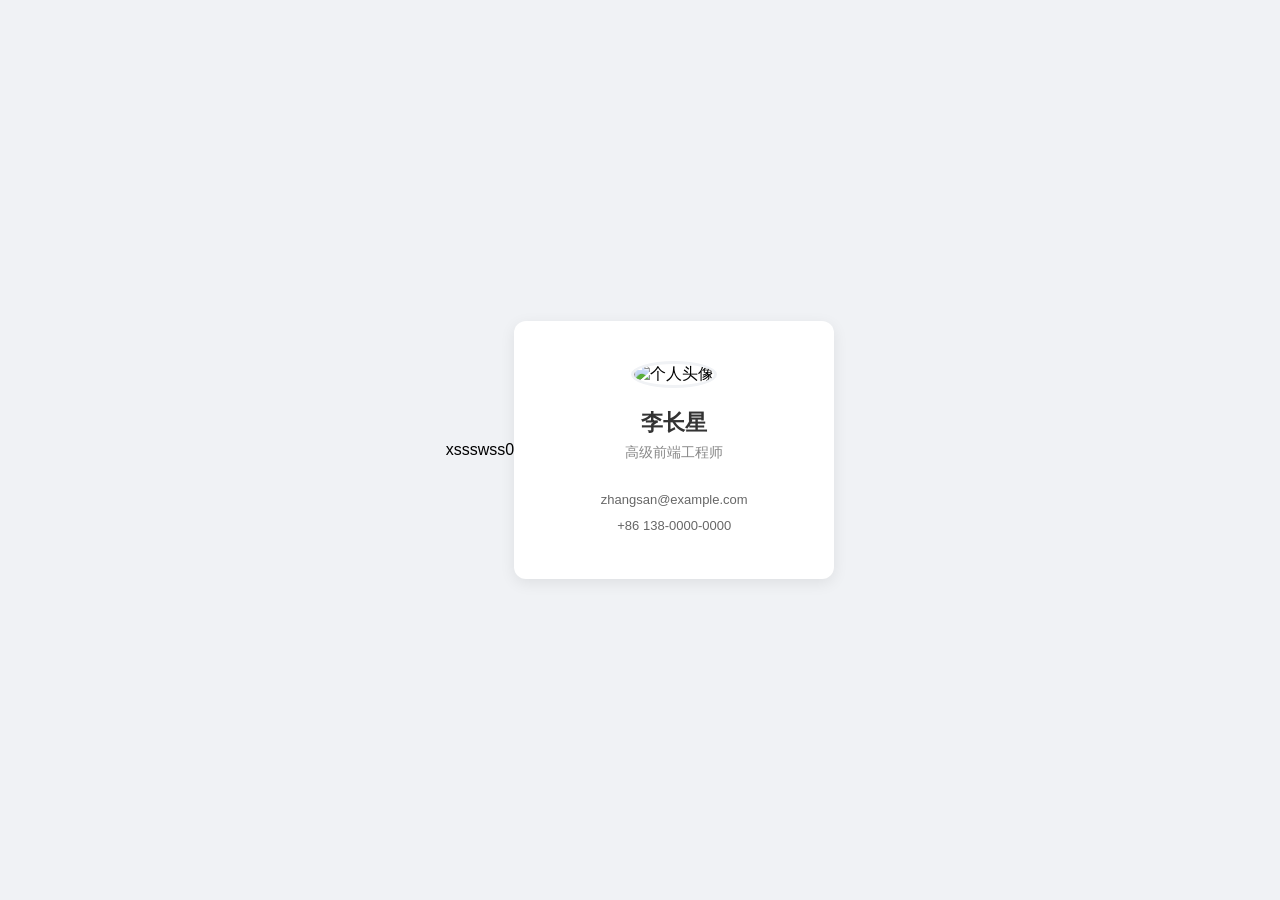
==== docs/index.html @ 68f46254 "修改文件名" ====
<!DOCTYPE html>
<html lang="zh-CN">
<head>
    <meta charset="UTF-8">
    <meta name="viewport" content="width=device-width, initial-scale=1.0">
    <title>简约个人名片</title>
    <!-- 引入外部 CSS 样式文件 -->
    <link rel="stylesheet" href="styles.css">
</head>
<body>xssswss0
    <!-- 名片卡片容器 -->
    <div class="card">
        <!-- 圆形头像区域 -->
        <div class="avatar">
            <img src="https://via.placeholder.com/150" alt="个人头像">
        </div>
        
        <!-- 个人信息区域 -->
        <div class="info">
            <h1 class="name">李长星</h1>
            <p class="title">高级前端工程师</p>
        </div>
        
        <!-- 联系方式区域 -->
        <div class="contact">
            <p> zhangsan@example.com</p>
            <p> +86 138-0000-0000</p>
        </div>
    </div>
</body>
</html>
---- docs/styles.css ----
/* 全局重置与页面居中设置 */
* {
    margin: 0;
    padding: 0;
    box-sizing: border-box;
}

body {
    display: flex;
    justify-content: center;
    align-items: center;
    min-height: 100vh;
    background-color: #f0f2f5; /* 柔和的浅灰色背景 */
    font-family: "PingFang SC", "Microsoft YaHei", sans-serif;
}

/* 名片卡片核心样式 */
.card {
    background-color: #ffffff;
    width: 320px;
    padding: 40px 30px;
    text-align: center;
    
    /* 12px 圆角与柔和阴影 */
    border-radius: 12px;
    box-shadow: 0 4px 15px rgba(0, 0, 0, 0.08);
    
    /* 悬停过渡动画设置 */
    transition: transform 0.3s ease, box-shadow 0.3s ease;
}

/* 鼠标悬停时的上浮与阴影加深效果 */
.card:hover {
    transform: translateY(-8px); /* 向上轻微浮动 */
    box-shadow: 0 12px 25px rgba(0, 0, 0, 0.12); /* 阴影扩大加深 */
}

/* 头像样式 */
.avatar img {
    width: 100px;
    height: 100px;
    border-radius: 50%; /* 实现圆形头像 */
    object-fit: cover;
    border: 3px solid #f0f2f5; /* 增加一点边框层次感 */
    margin-bottom: 20px;
}

/* 姓名样式 */
.name {
    font-size: 22px;
    color: #333;
    margin-bottom: 6px;
    font-weight: 600;
}

/* 职位样式 */
.title {
    font-size: 14px;
    color: #888;
    margin-bottom: 25px;
}

/* 联系方式样式 */
.contact p {
    font-size: 13px;
    color: #666;
    line-height: 2;
}
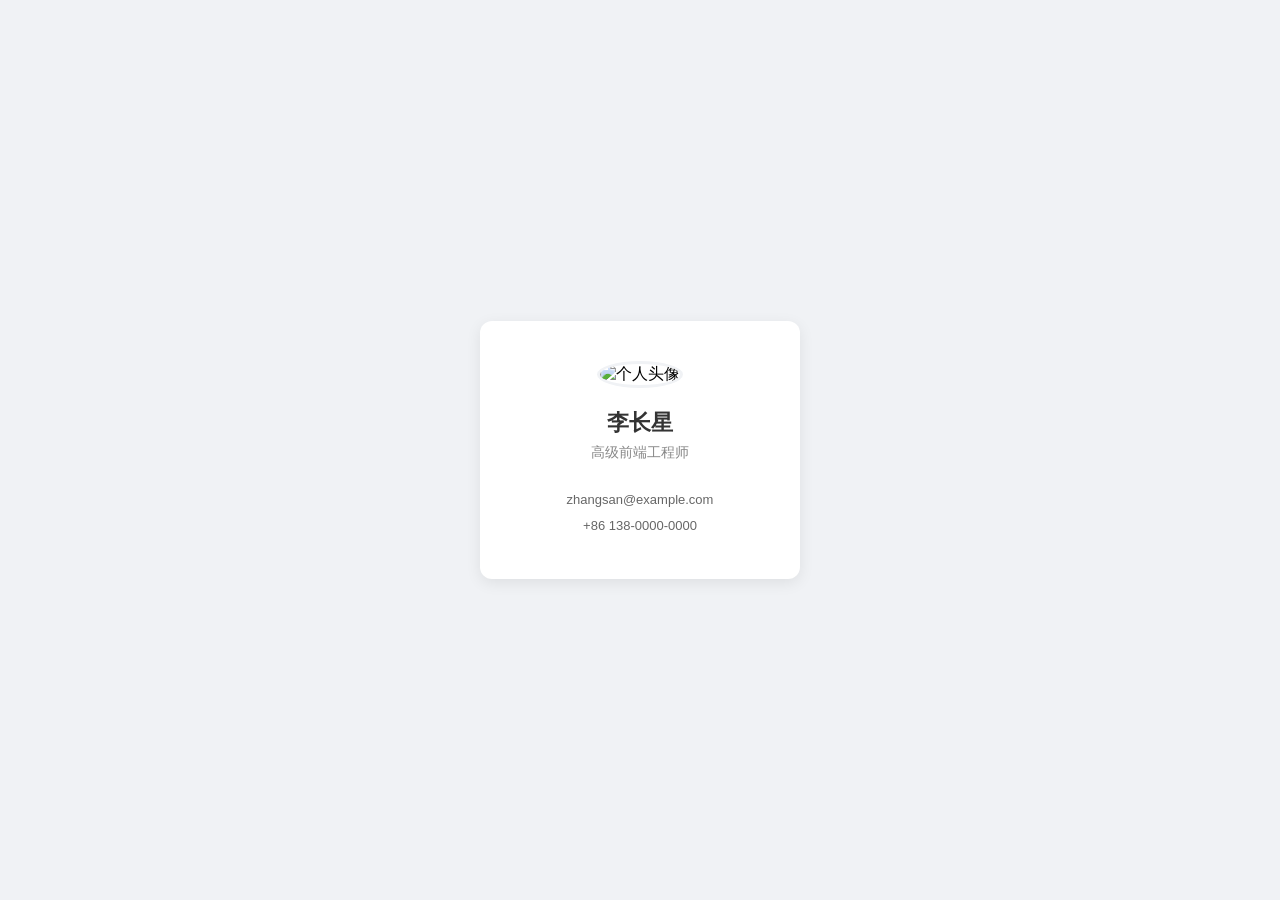
==== commit 6ac334f3: "修改网页内容" ====
--- a/docs/index.html
+++ b/docs/index.html
@@ -7,7 +7,7 @@
     <!-- 引入外部 CSS 样式文件 -->
     <link rel="stylesheet" href="styles.css">
 </head>
-<body>xssswss0
+<body>
     <!-- 名片卡片容器 -->
     <div class="card">
         <!-- 圆形头像区域 -->
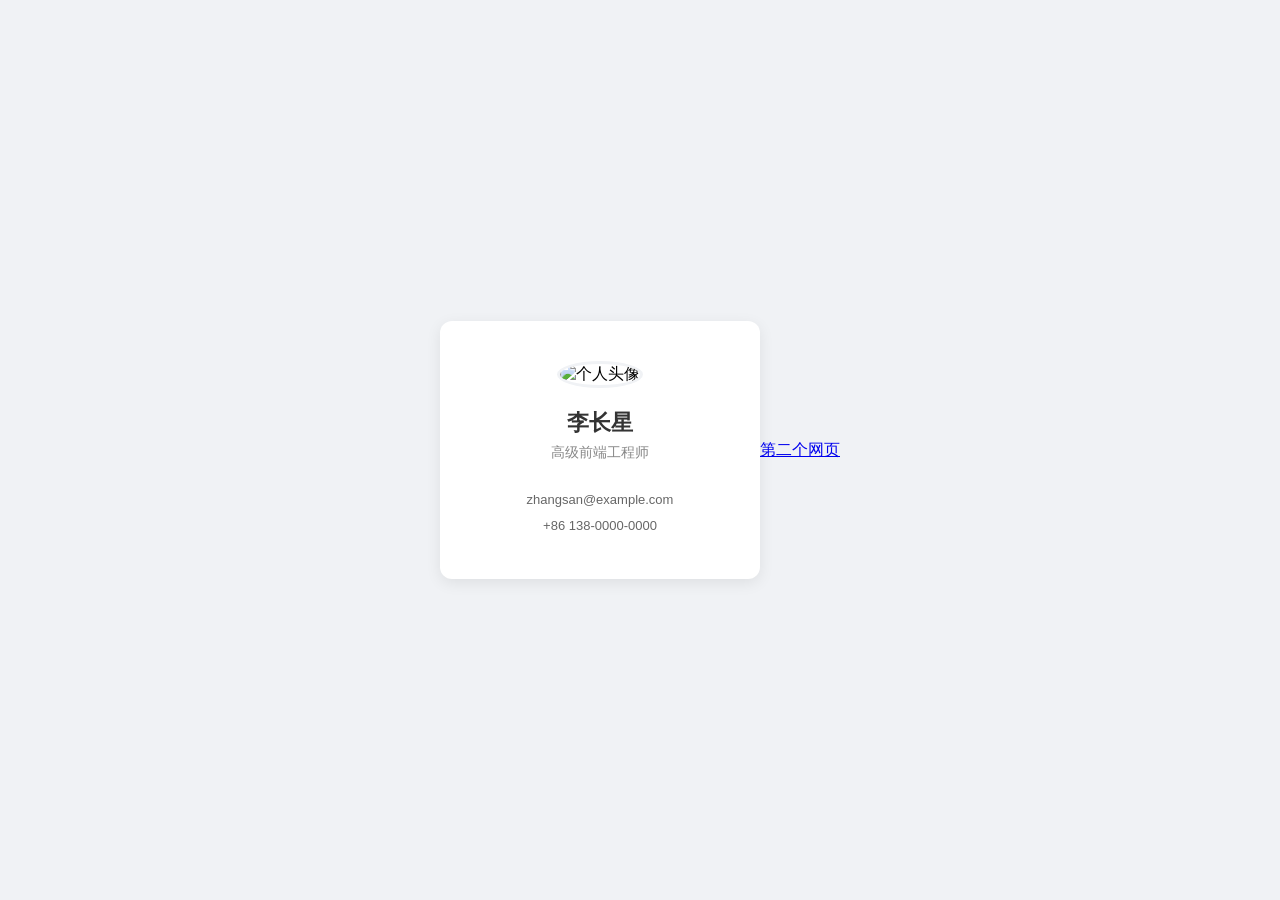
==== commit 403e3aea: "在第一个网页中添加第二个网页链接" ====
--- a/docs/index.html
+++ b/docs/index.html
@@ -27,5 +27,6 @@
             <p> +86 138-0000-0000</p>
         </div>
     </div>
+    <a href="info.html">第二个网页</a>
 </body>
 </html>
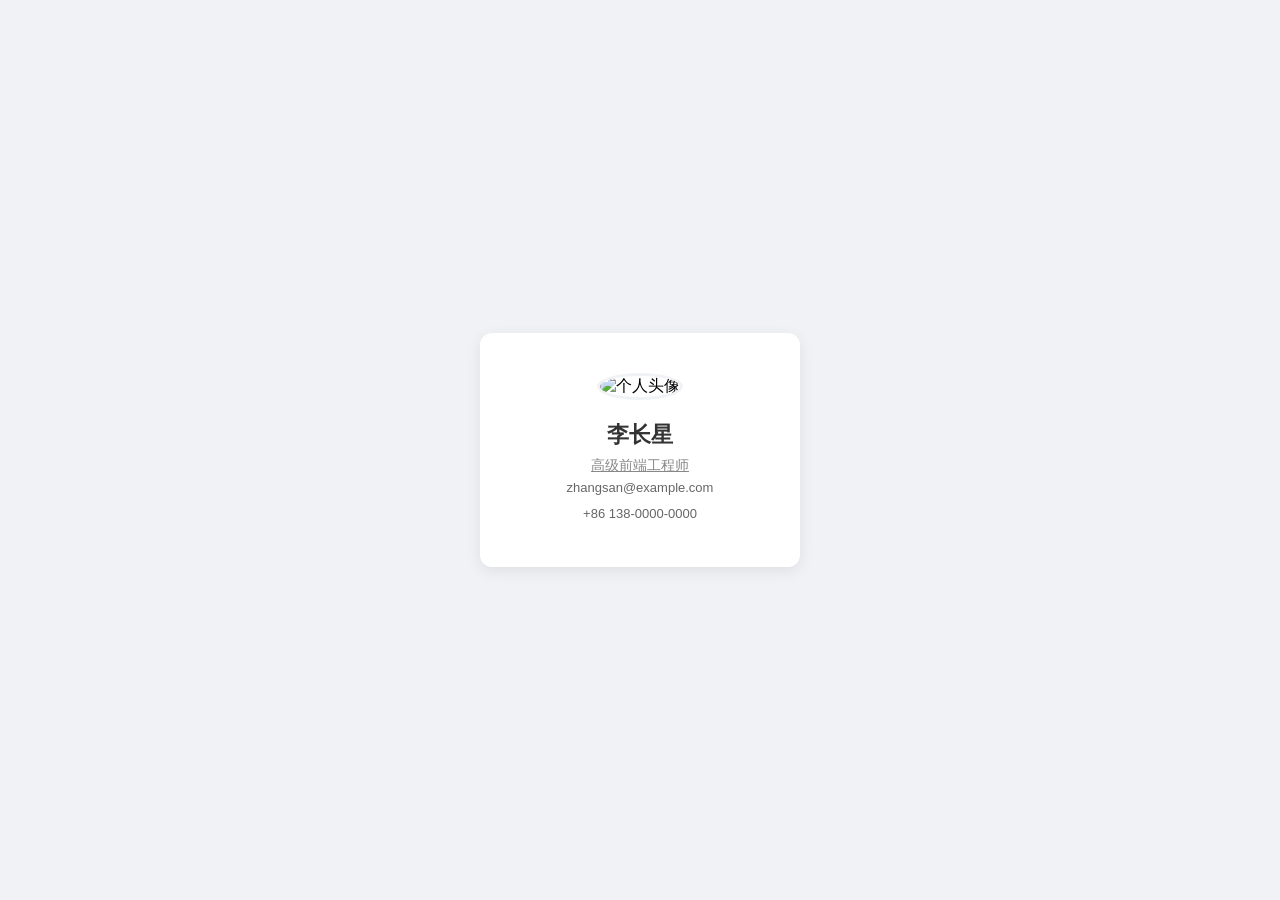
==== commit cbf7378d: "删除网页" ====
--- a/docs/index.html
+++ b/docs/index.html
@@ -18,7 +18,7 @@
         <!-- 个人信息区域 -->
         <div class="info">
             <h1 class="name">李长星</h1>
-            <p class="title">高级前端工程师</p>
+            <p><a href="info.html" class="title">高级前端工程师</a></p>
         </div>
         
         <!-- 联系方式区域 -->
@@ -27,6 +27,5 @@
             <p> +86 138-0000-0000</p>
         </div>
     </div>
-    <a href="info.html">第二个网页</a>
 </body>
 </html>
